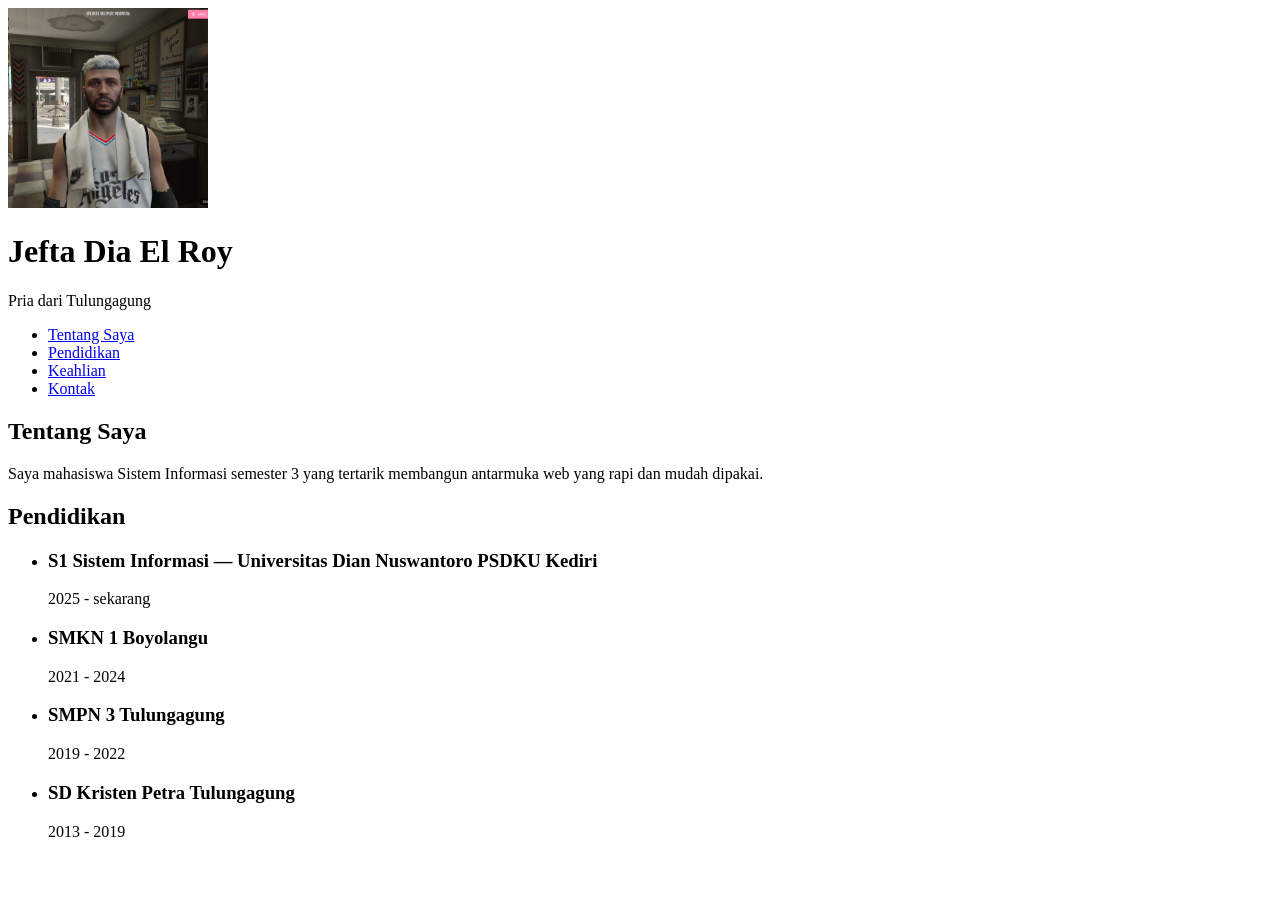
==== index.html @ 18fe1892 "feat: tambah section pendidikan" ====
<!DOCTYPE html>
<html lang="id">
<head>
    <meta charset="UTF-8">
    <meta name="viewport" content="width=device-width, initial-scale=1.0">
    <title>Jefta Dia El Roy - Profil</title>
</head>
<body>
    <header>
        <img src="images/foto-profil.jpg" alt="Foto profil Jefta Dia El ROy" width="200">
        <h1>Jefta Dia El Roy</h1>
        <p>Pria dari Tulungagung</p>
    </header>

    <nav>
        <ul>
            <li><a href="#tentang">Tentang Saya</a></li>
            <li><a href="#pendidikan">Pendidikan</a></li>
            <li><a href="#keahlian">Keahlian</a></li>
            <li><a href="#kontak">Kontak</a></li>
        </ul>
    </nav>

    <main>

      <section id="tentang">
        <h2>Tentang Saya</h2>
        <p>
          Saya mahasiswa Sistem Informasi semester 3 yang tertarik membangun
          antarmuka web yang rapi dan mudah dipakai.
        </p>
      </section>

      <section id="pendidikan">
        <h2>Pendidikan</h2>
        <ul>
          <li>
            <h3>S1 Sistem Informasi — Universitas Dian Nuswantoro PSDKU Kediri</h3>
            <p>2025 - sekarang</p>
          </li>
          <li>
            <h3>SMKN 1 Boyolangu</h3>
            <p>2021 - 2024</p>
          </li>
          <li>
            <h3>SMPN 3 Tulungagung</h3>
            <p>2019 - 2022</p>
          </li>
          <li>
            <h3>SD Kristen Petra Tulungagung</h3>
            <p>2013 - 2019</p>
          </li>
        </ul>
      </section>

    </main>
</body>
</html>
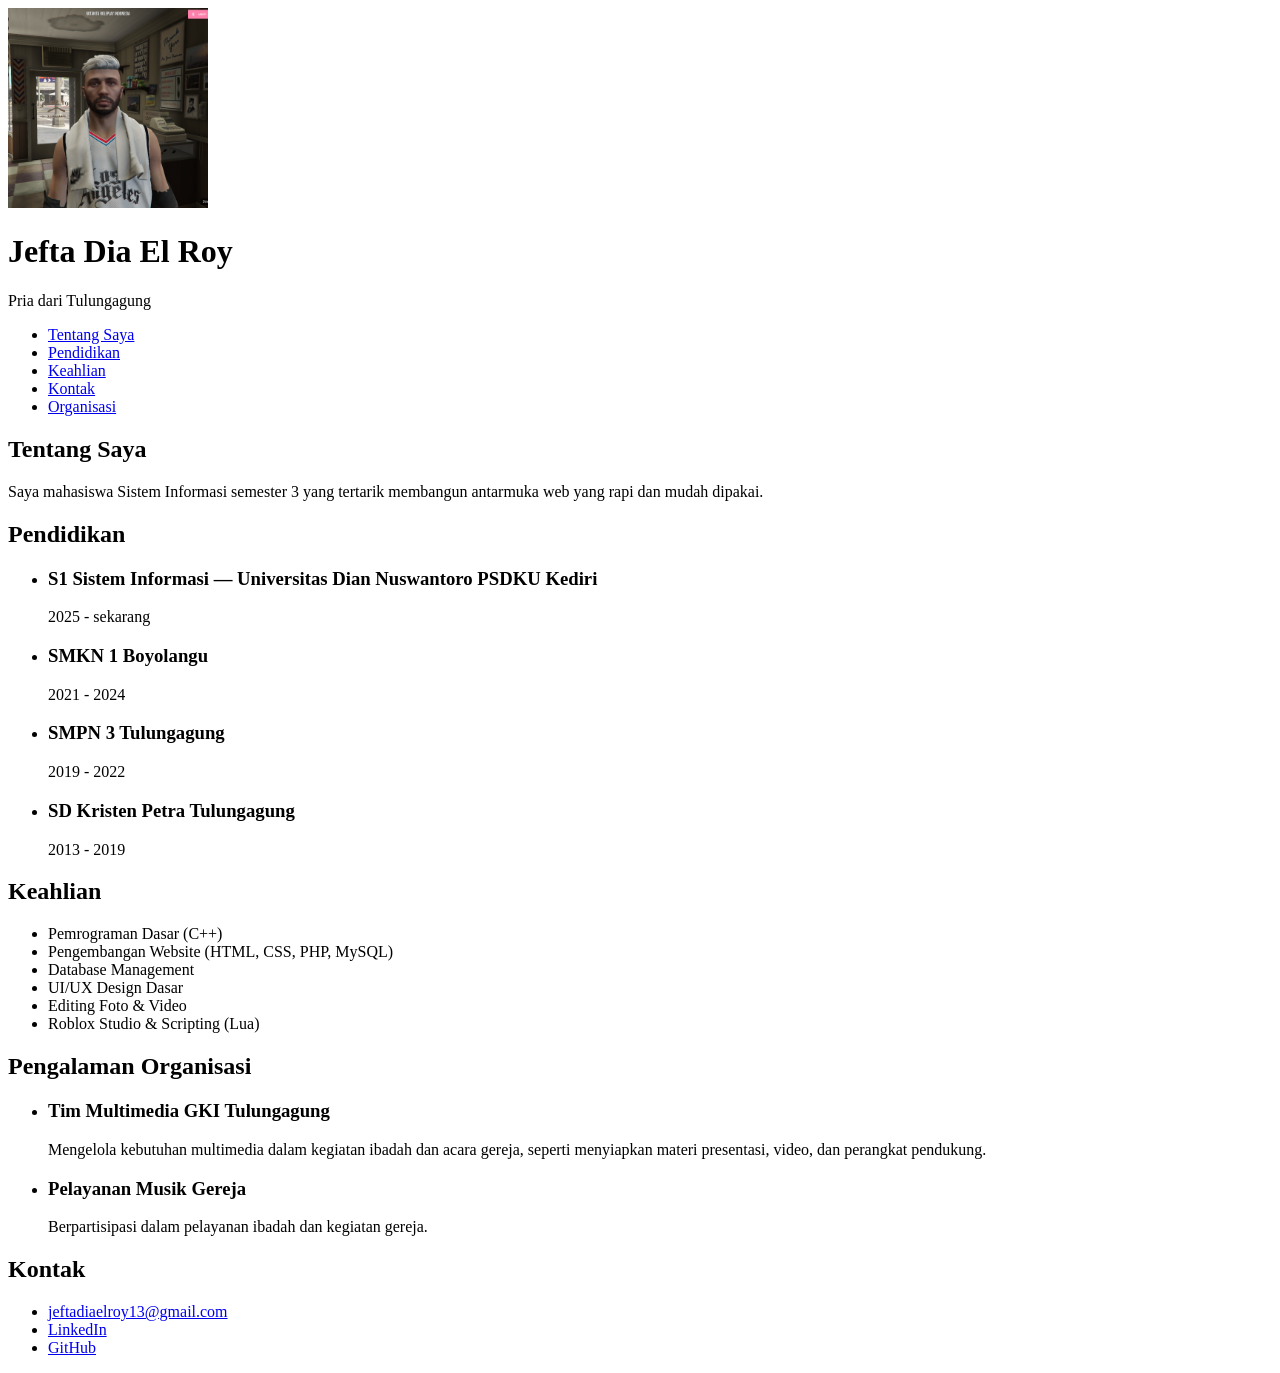
==== commit 986544bb: "feat: tambah section keahlian dan kontak" ====
--- a/index.html
+++ b/index.html
@@ -18,6 +18,7 @@
             <li><a href="#pendidikan">Pendidikan</a></li>
             <li><a href="#keahlian">Keahlian</a></li>
             <li><a href="#kontak">Kontak</a></li>
+            <li><a href="#organisasi">Organisasi</a></li>
         </ul>
     </nav>
 
@@ -53,6 +54,41 @@
         </ul>
       </section>
 
+      <section id="keahlian">
+        <h2>Keahlian</h2>
+        <ul>
+          <li>Pemrograman Dasar (C++)</li>
+          <li>Pengembangan Website (HTML, CSS, PHP, MySQL)</li>
+          <li>Database Management</li>
+          <li>UI/UX Design Dasar</li>
+          <li>Editing Foto & Video</li>
+          <li>Roblox Studio & Scripting (Lua)</li>
+        </ul>
+      </section>
+
+      <section id="organisasi">
+        <h2>Pengalaman Organisasi</h2>
+        <ul>
+          <li>
+            <h3>Tim Multimedia GKI Tulungagung</h3>
+            <p>Mengelola kebutuhan multimedia dalam kegiatan ibadah dan acara gereja, seperti menyiapkan materi presentasi, video, dan perangkat pendukung.</p>
+          </li>
+          <li>
+            <h3>Pelayanan Musik Gereja</h3>
+            <p>Berpartisipasi dalam pelayanan ibadah dan kegiatan gereja.</p>
+          </li>
+        </ul>
+      </section>
+
+      <section id="kontak">
+        <h2>Kontak</h2>
+        <ul>
+          <li><a href="mailto:jeftadiaelroy13@gmail.com">jeftadiaelroy13@gmail.com</a></li>
+          <li><a href="https://linkedin.com/in/jeftadiaelroy" target="_blank" rel="noopener">LinkedIn</a></li>
+          <li><a href="https://github.com/JeftaRoy" target="_blank" rel="noopener">GitHub</a></li>
+        </ul>
+      </section>
+
     </main>
 </body>
 </html>
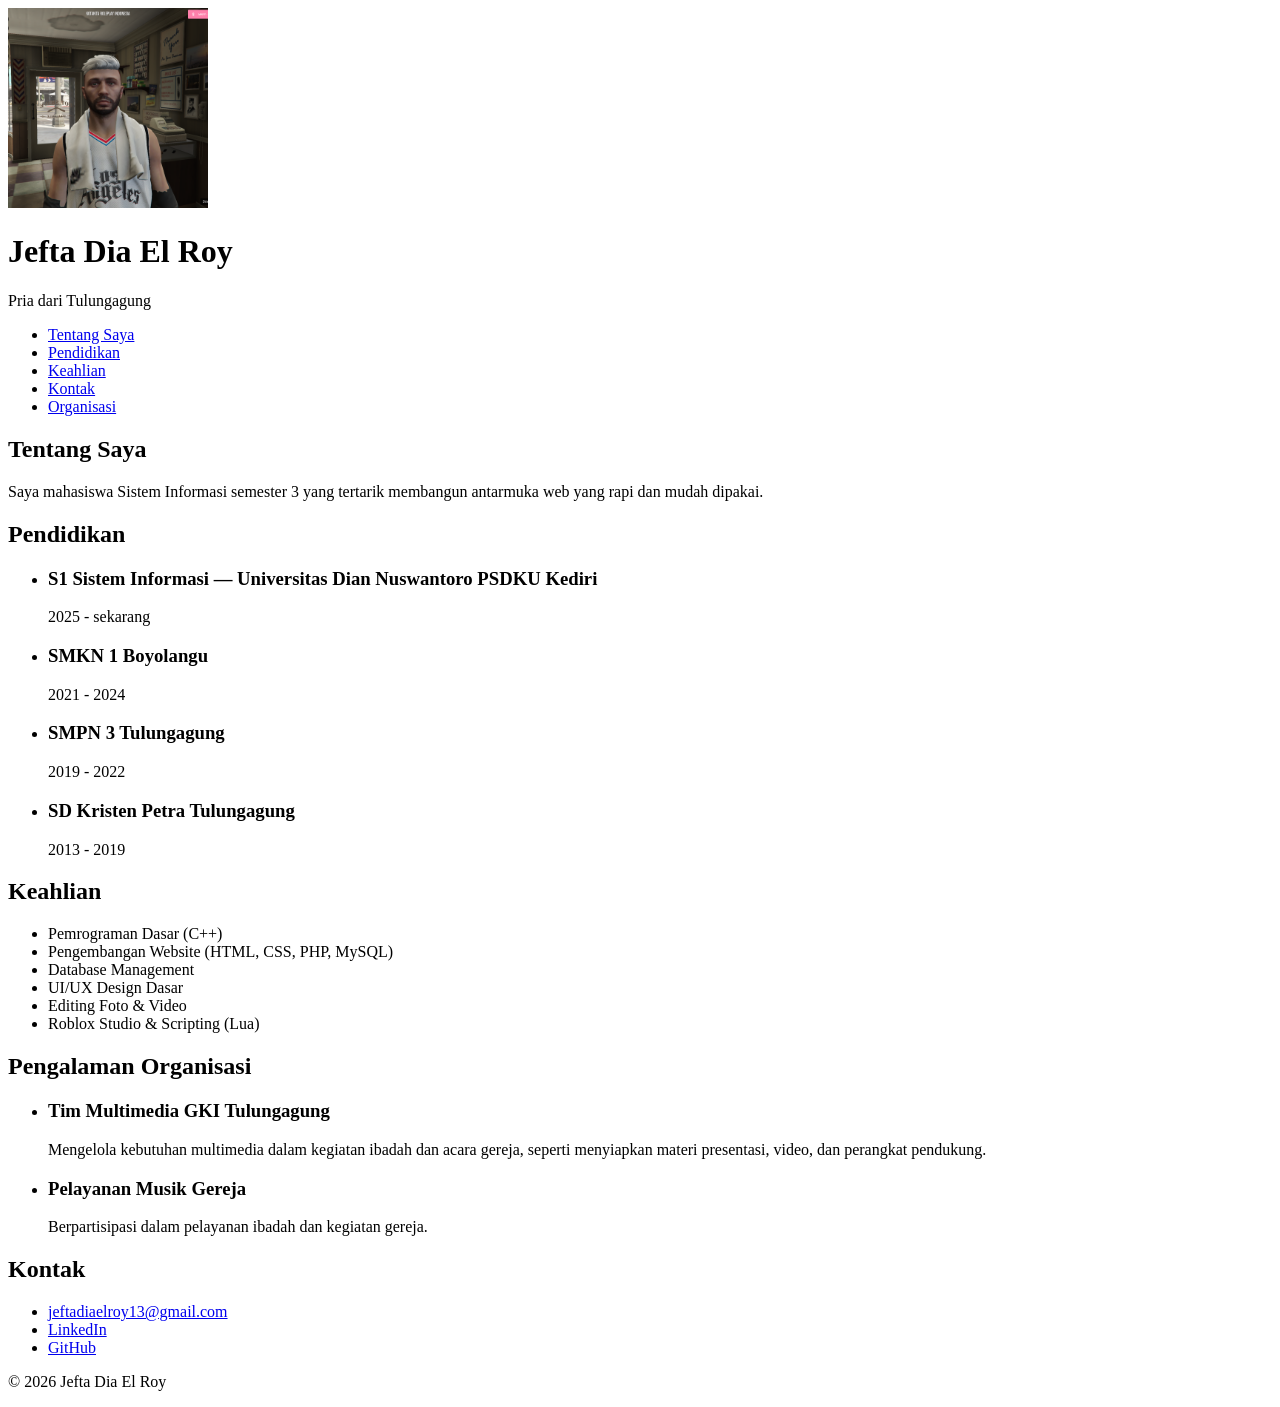
==== commit b901e74e: "feat: tambah footer" ====
--- a/index.html
+++ b/index.html
@@ -90,5 +90,10 @@
       </section>
 
     </main>
+
+    <footer>
+      <p>&copy; 2026 Jefta Dia El Roy</p>
+    </footer>
+
 </body>
 </html>
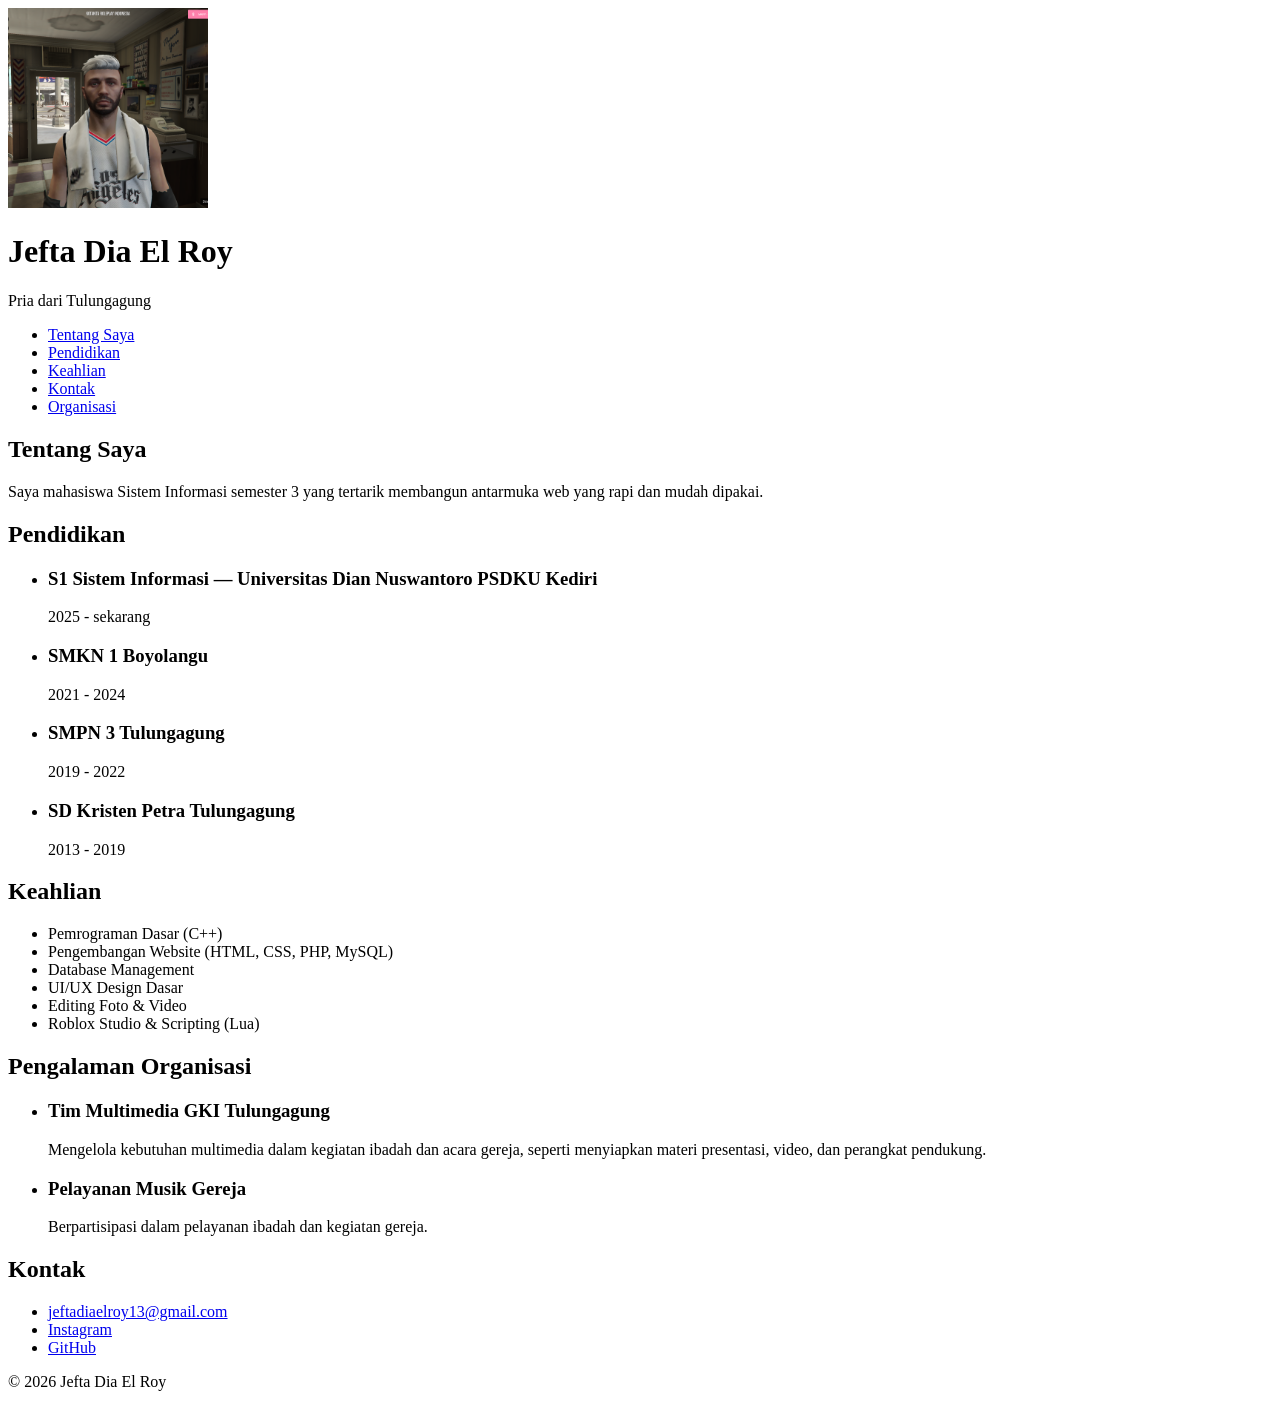
==== commit 5ad1d331: "feat: mengubah kontak" ====
--- a/index.html
+++ b/index.html
@@ -84,7 +84,7 @@
         <h2>Kontak</h2>
         <ul>
           <li><a href="mailto:jeftadiaelroy13@gmail.com">jeftadiaelroy13@gmail.com</a></li>
-          <li><a href="https://linkedin.com/in/jeftadiaelroy" target="_blank" rel="noopener">LinkedIn</a></li>
+          <li><a href="https://instagram.com/jeftaroyyy" target="_blank" rel="noopener">Instagram</a></li>
           <li><a href="https://github.com/JeftaRoy" target="_blank" rel="noopener">GitHub</a></li>
         </ul>
       </section>
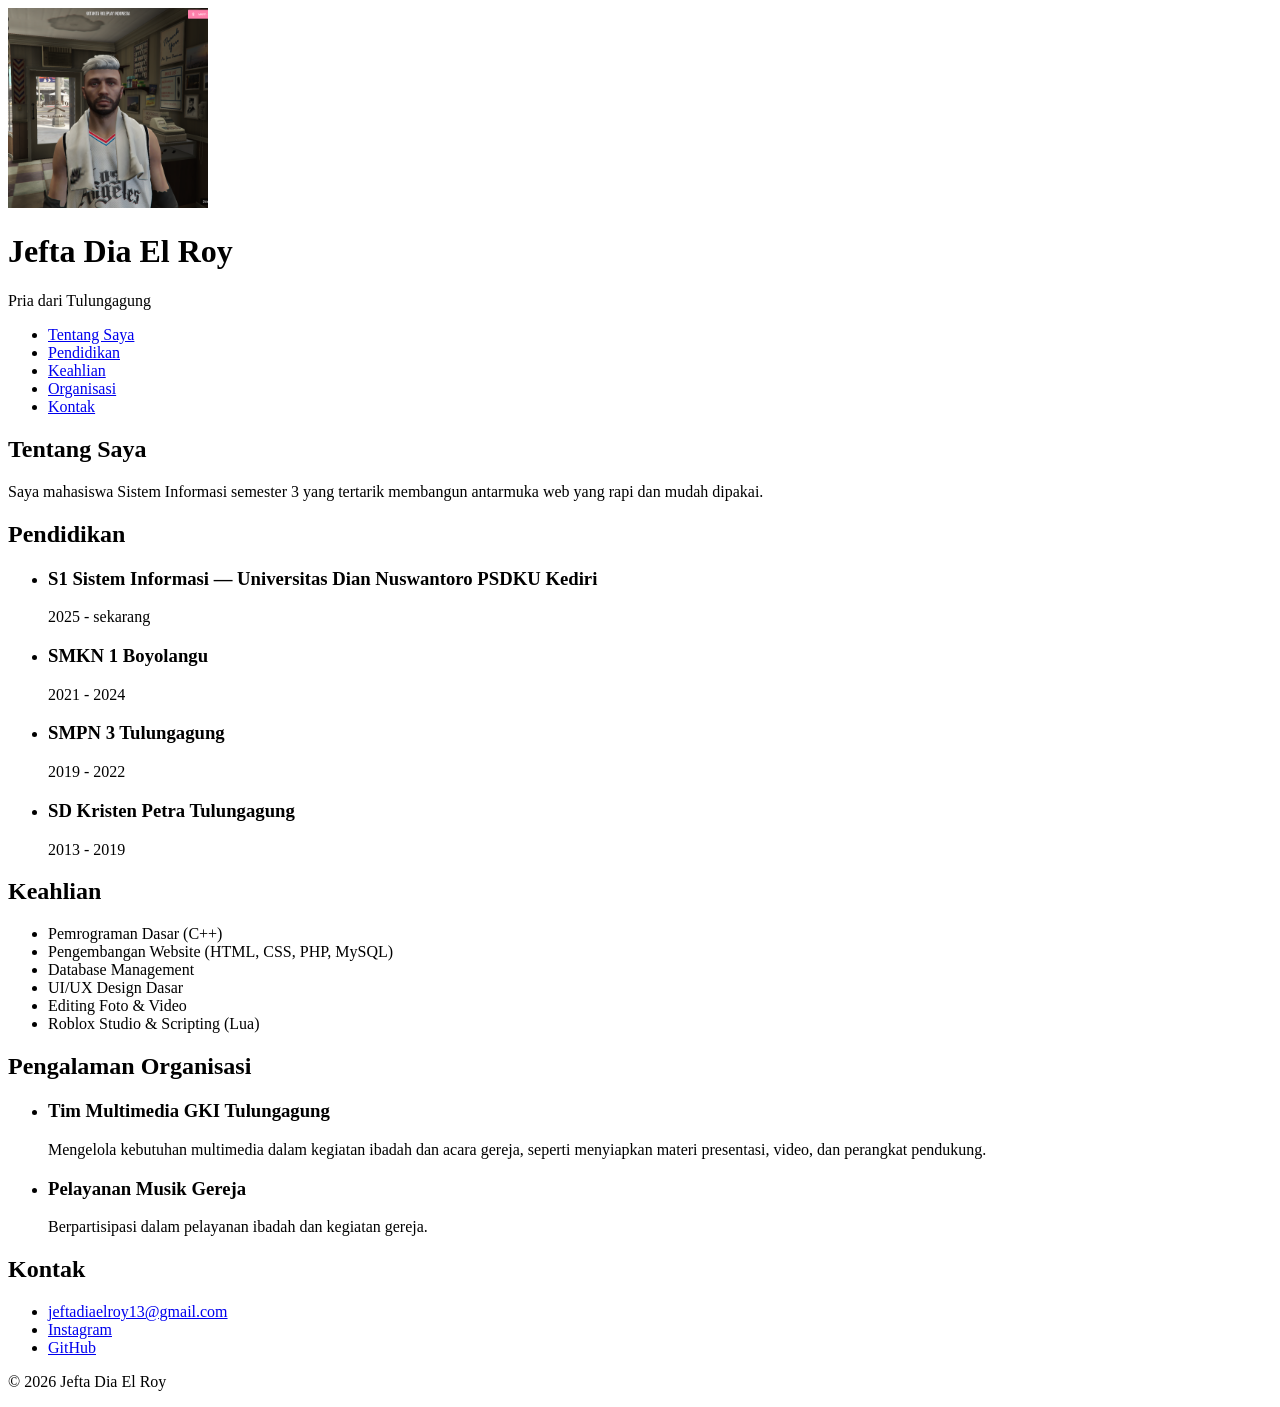
==== commit 9caad36e: "feat: mengubah nav" ====
--- a/index.html
+++ b/index.html
@@ -17,8 +17,8 @@
             <li><a href="#tentang">Tentang Saya</a></li>
             <li><a href="#pendidikan">Pendidikan</a></li>
             <li><a href="#keahlian">Keahlian</a></li>
+            <li><a href="#organisasi">Organisasi</a></li>
             <li><a href="#kontak">Kontak</a></li>
-            <li><a href="#organisasi">Organisasi</a></li>
         </ul>
     </nav>
 
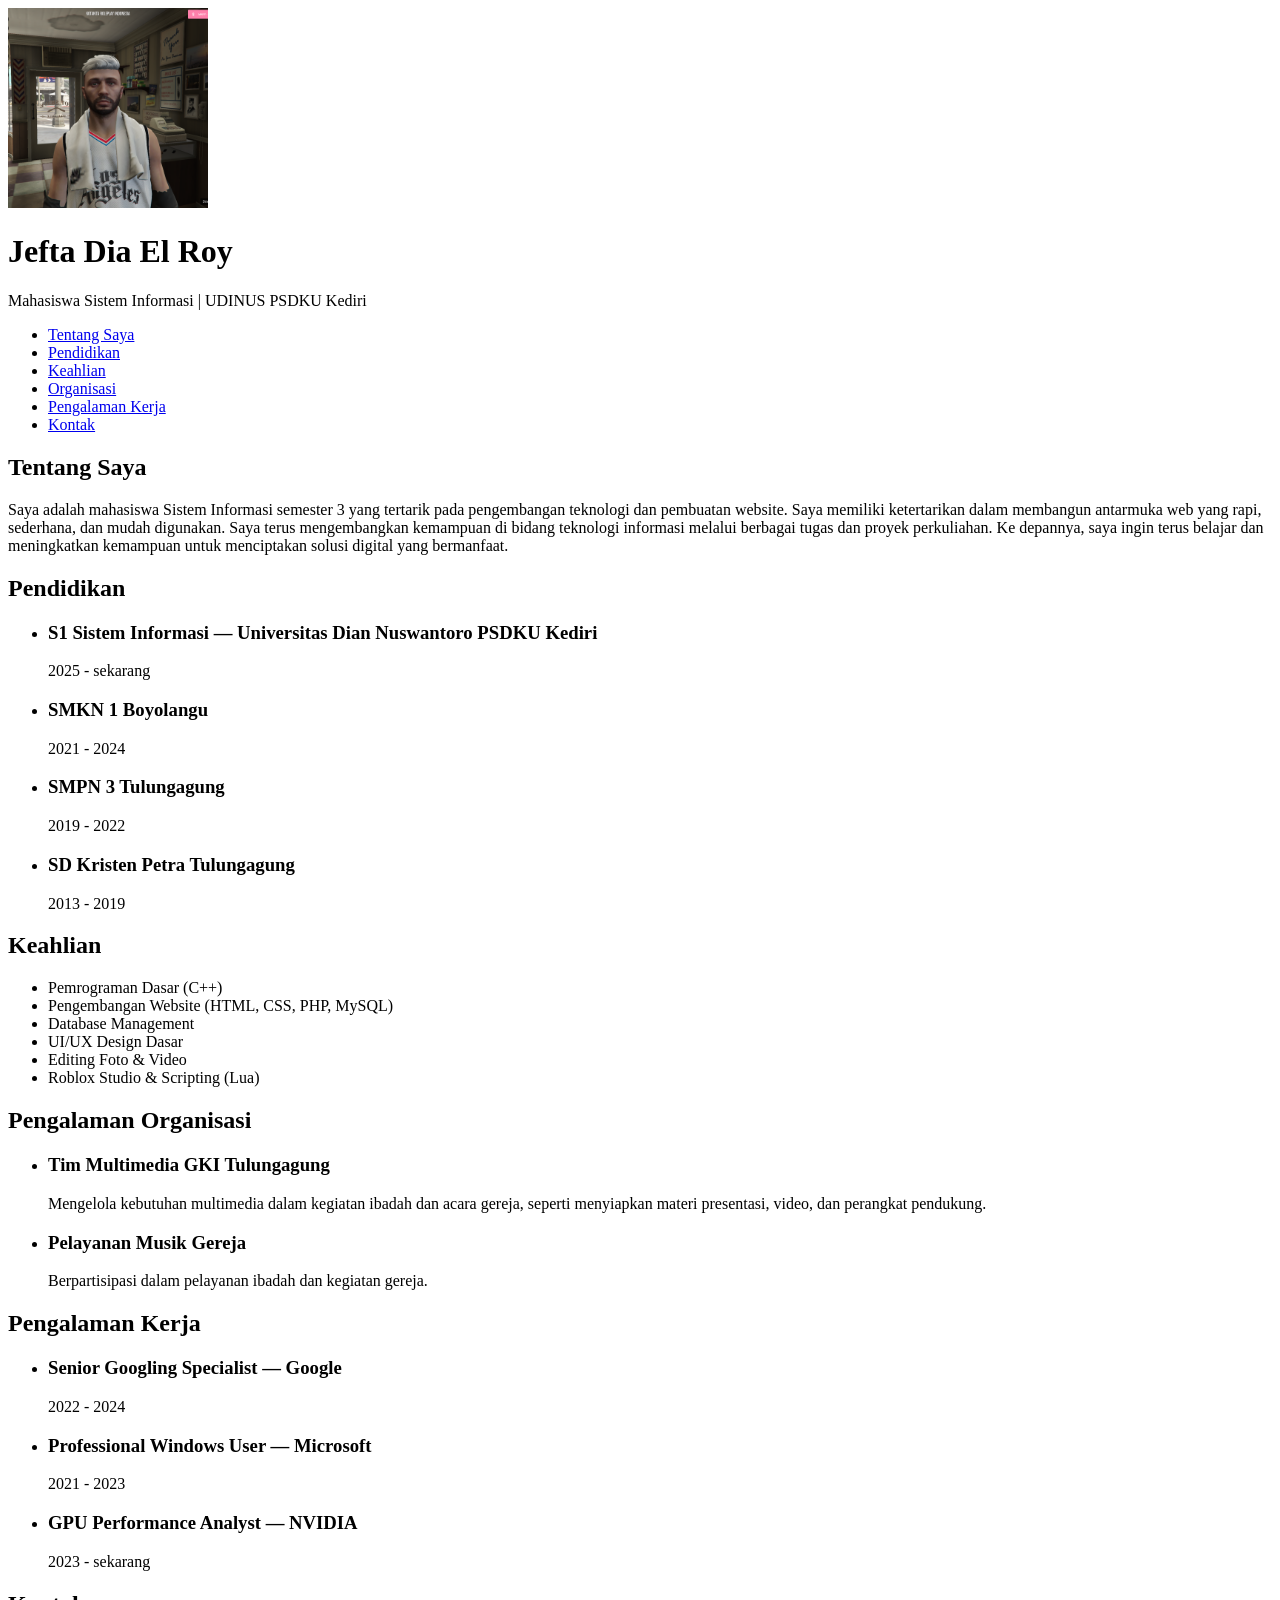
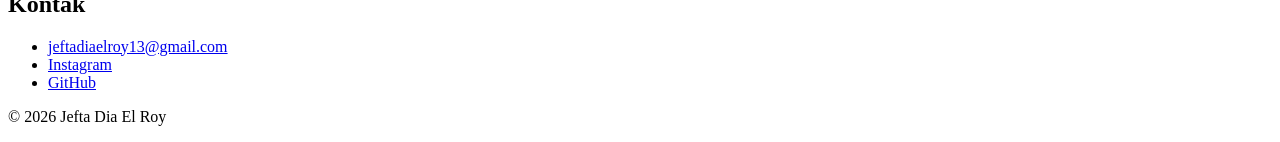
==== commit b50271a0: "feat: menambahkan pengalaman kerja dan menyesuaikan beberapa bagian" ====
--- a/index.html
+++ b/index.html
@@ -9,7 +9,7 @@
     <header>
         <img src="images/foto-profil.jpg" alt="Foto profil Jefta Dia El ROy" width="200">
         <h1>Jefta Dia El Roy</h1>
-        <p>Pria dari Tulungagung</p>
+        <p>Mahasiswa Sistem Informasi | UDINUS PSDKU Kediri</p>
     </header>
 
     <nav>
@@ -18,6 +18,7 @@
             <li><a href="#pendidikan">Pendidikan</a></li>
             <li><a href="#keahlian">Keahlian</a></li>
             <li><a href="#organisasi">Organisasi</a></li>
+            <li><a href="#pengalaman">Pengalaman Kerja</a></li>
             <li><a href="#kontak">Kontak</a></li>
         </ul>
     </nav>
@@ -27,8 +28,7 @@
       <section id="tentang">
         <h2>Tentang Saya</h2>
         <p>
-          Saya mahasiswa Sistem Informasi semester 3 yang tertarik membangun
-          antarmuka web yang rapi dan mudah dipakai.
+          Saya adalah mahasiswa Sistem Informasi semester 3 yang tertarik pada pengembangan teknologi dan pembuatan website. Saya memiliki ketertarikan dalam membangun antarmuka web yang rapi, sederhana, dan mudah digunakan. Saya terus mengembangkan kemampuan di bidang teknologi informasi melalui berbagai tugas dan proyek perkuliahan. Ke depannya, saya ingin terus belajar dan meningkatkan kemampuan untuk menciptakan solusi digital yang bermanfaat.
         </p>
       </section>
 
@@ -80,6 +80,24 @@
         </ul>
       </section>
 
+      <section id="pengalaman">
+        <h2>Pengalaman Kerja</h2>
+        <ul>
+          <li>
+            <h3>Senior Googling Specialist — Google</h3>
+            <p>2022 - 2024</p>
+          </li>
+          <li>
+            <h3>Professional Windows User — Microsoft</h3>
+            <p>2021 - 2023</p>
+          </li>
+          <li>
+            <h3>GPU Performance Analyst — NVIDIA</h3>
+            <p>2023 - sekarang</p>
+          </li>
+        </ul>
+      </section>
+
       <section id="kontak">
         <h2>Kontak</h2>
         <ul>
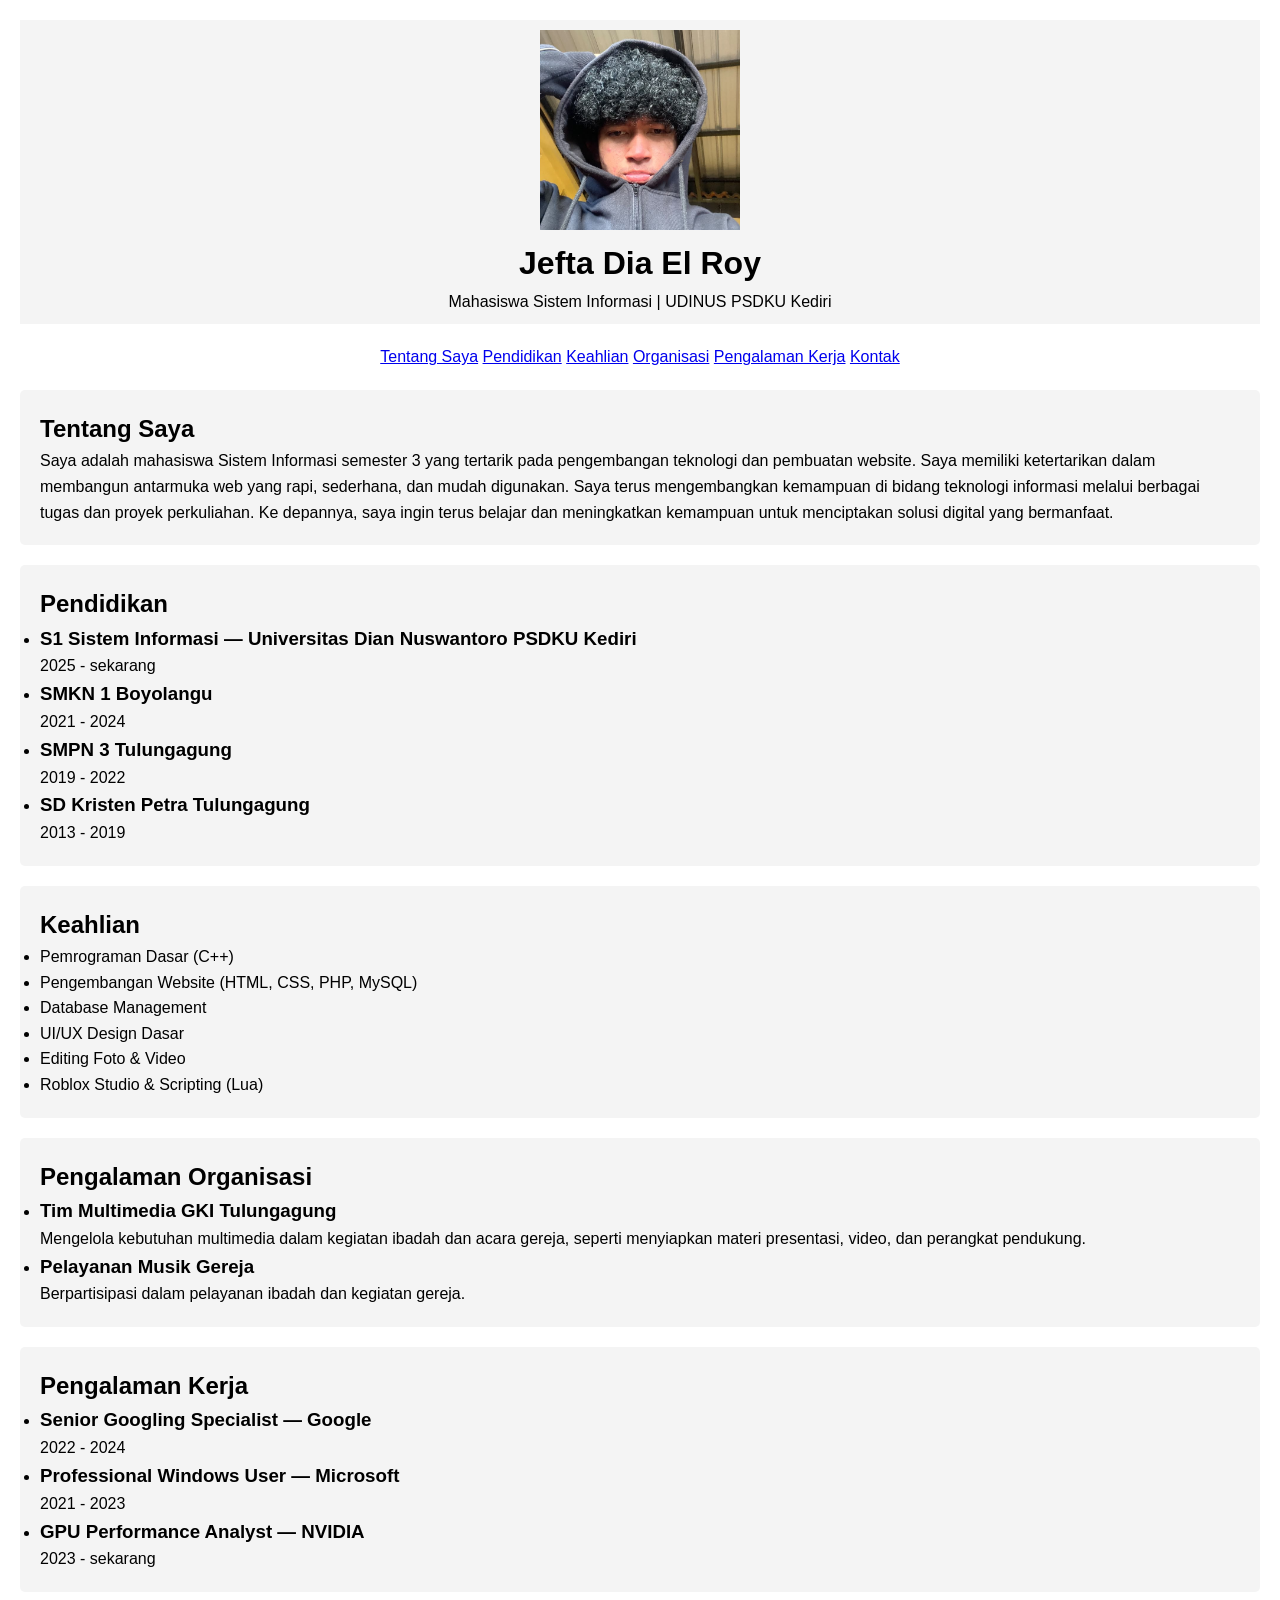
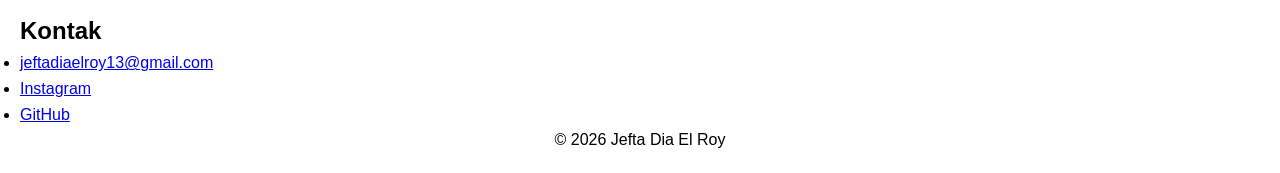
==== commit c5046051: "style: menambahkan css" ====
--- a/index.html
+++ b/index.html
@@ -4,16 +4,18 @@
     <meta charset="UTF-8">
     <meta name="viewport" content="width=device-width, initial-scale=1.0">
     <title>Jefta Dia El Roy - Profil</title>
+
+    <link rel="stylesheet" href="css/style.css">
 </head>
 <body>
-    <header>
+    <header id="header">
         <img src="images/foto-profil.jpg" alt="Foto profil Jefta Dia El ROy" width="200">
-        <h1>Jefta Dia El Roy</h1>
+        <h1 style="font-family: Arial, sans-serif;">Jefta Dia El Roy</h1>
         <p>Mahasiswa Sistem Informasi | UDINUS PSDKU Kediri</p>
     </header>
 
     <nav>
-        <ul>
+        <ul class="daftar-isi">
             <li><a href="#tentang">Tentang Saya</a></li>
             <li><a href="#pendidikan">Pendidikan</a></li>
             <li><a href="#keahlian">Keahlian</a></li>
@@ -25,14 +27,14 @@
 
     <main>
 
-      <section id="tentang">
+      <section id="tentang" class="kartu">
         <h2>Tentang Saya</h2>
         <p>
           Saya adalah mahasiswa Sistem Informasi semester 3 yang tertarik pada pengembangan teknologi dan pembuatan website. Saya memiliki ketertarikan dalam membangun antarmuka web yang rapi, sederhana, dan mudah digunakan. Saya terus mengembangkan kemampuan di bidang teknologi informasi melalui berbagai tugas dan proyek perkuliahan. Ke depannya, saya ingin terus belajar dan meningkatkan kemampuan untuk menciptakan solusi digital yang bermanfaat.
         </p>
       </section>
 
-      <section id="pendidikan">
+      <section id="pendidikan" class="kartu">
         <h2>Pendidikan</h2>
         <ul>
           <li>
@@ -54,7 +56,7 @@
         </ul>
       </section>
 
-      <section id="keahlian">
+      <section id="keahlian" class="kartu">
         <h2>Keahlian</h2>
         <ul>
           <li>Pemrograman Dasar (C++)</li>
@@ -66,7 +68,7 @@
         </ul>
       </section>
 
-      <section id="organisasi">
+      <section id="organisasi" class="kartu">
         <h2>Pengalaman Organisasi</h2>
         <ul>
           <li>
@@ -80,7 +82,7 @@
         </ul>
       </section>
 
-      <section id="pengalaman">
+      <section id="pengalaman" class="kartu">
         <h2>Pengalaman Kerja</h2>
         <ul>
           <li>
@@ -109,7 +111,7 @@
 
     </main>
 
-    <footer>
+    <footer class="footer">
       <p>&copy; 2026 Jefta Dia El Roy</p>
     </footer>
 
--- a/css/style.css
+++ b/css/style.css
@@ -0,0 +1,43 @@
+* {
+    margin: 0;
+    padding: 0;
+    box-sizing: border-box;
+    font-family: 'Lucida Sans', 'Lucida Sans Regular', 'Lucida Grande', 'Lucida Sans Unicode', Geneva, Verdana, sans-serif;
+}
+
+body {
+    background-color: rgb(255, 255, 255);
+    color: rgb(0, 0, 0);
+    line-height: 1.6;
+    padding: 20px;
+}
+
+.daftar-isi {
+    list-style-type: none;
+    padding: 0;
+    margin: 20px 0;
+    text-align: center;
+}
+
+.daftar-isi li {
+    display: inline;
+    text-align: center;
+}
+
+#header {
+    background-color: #f4f4f4;
+    color: rgb(0, 0, 0);
+    text-align: center;
+    padding: 10px;
+}
+
+.kartu {
+    background-color: #f4f4f4;
+    padding: 20px;
+    margin: 20px 0;
+    border-radius: 5px;
+}
+
+.footer{
+    text-align: center;
+}
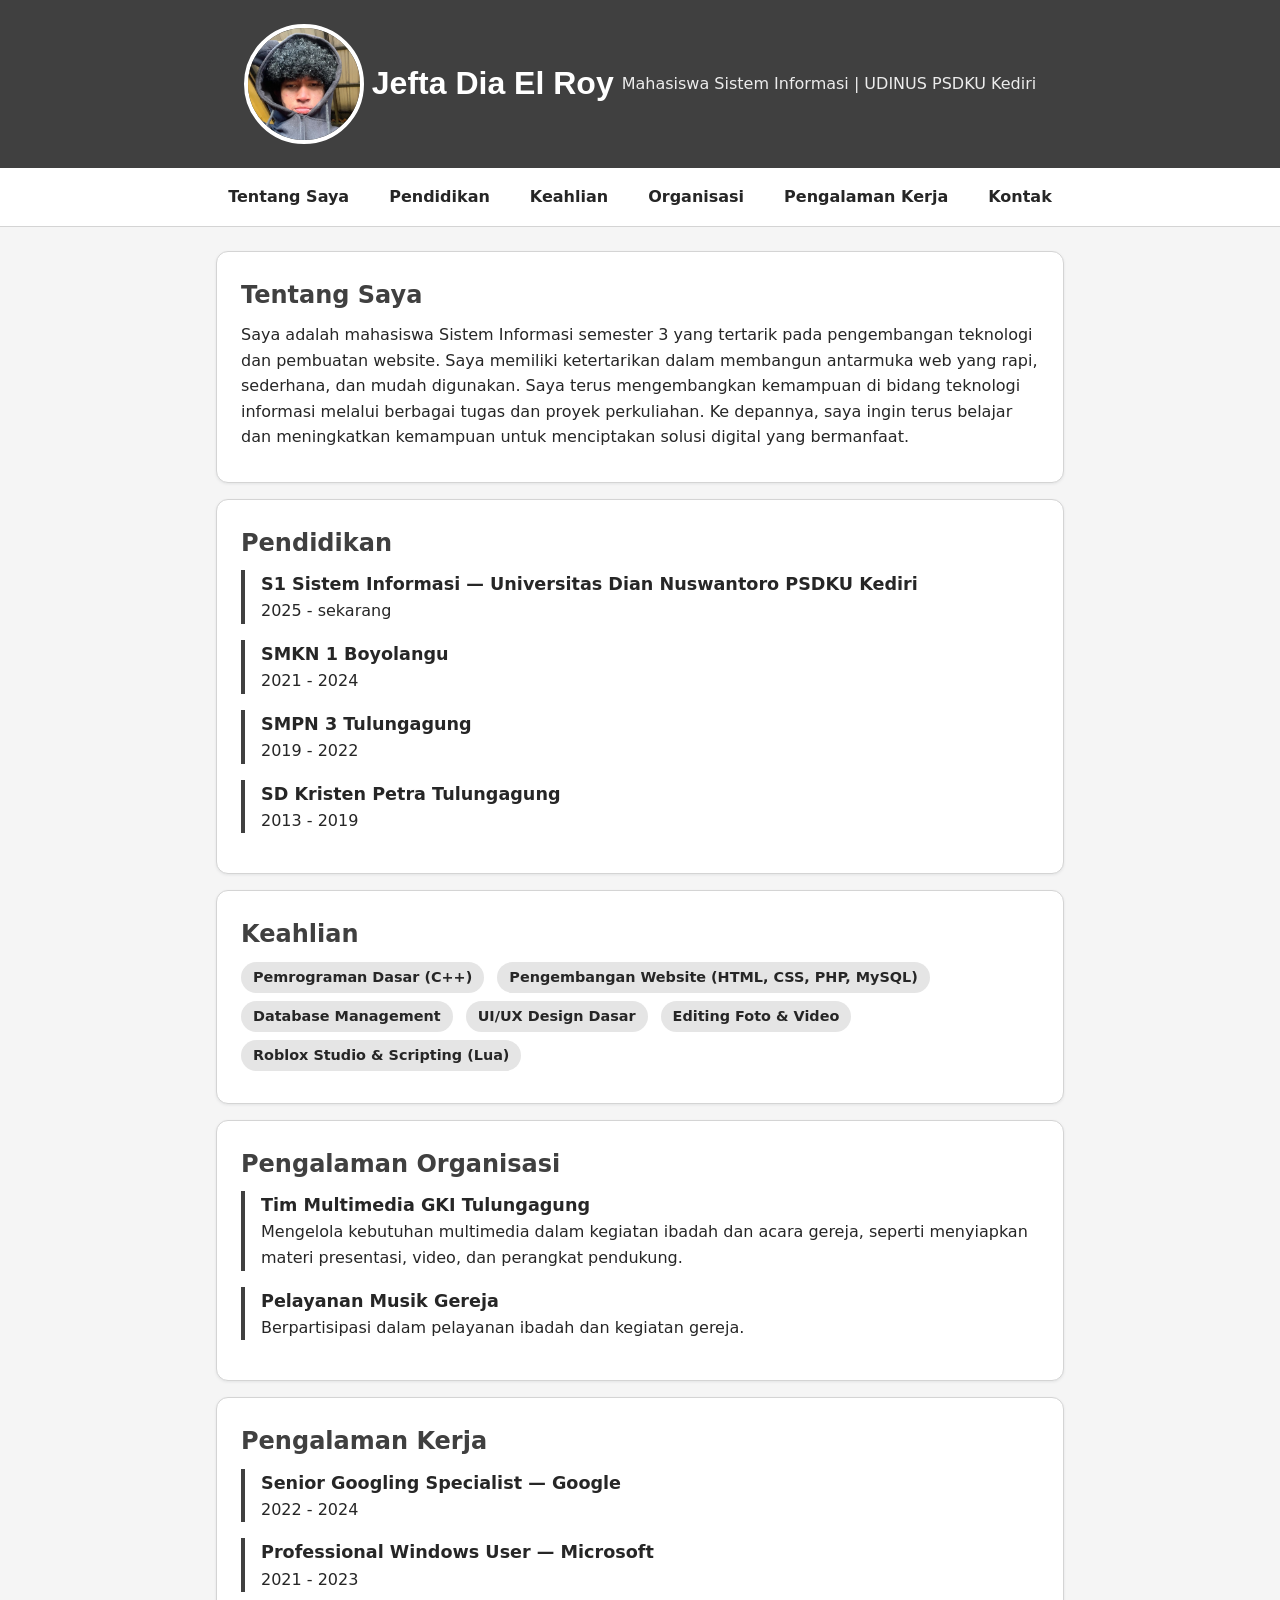
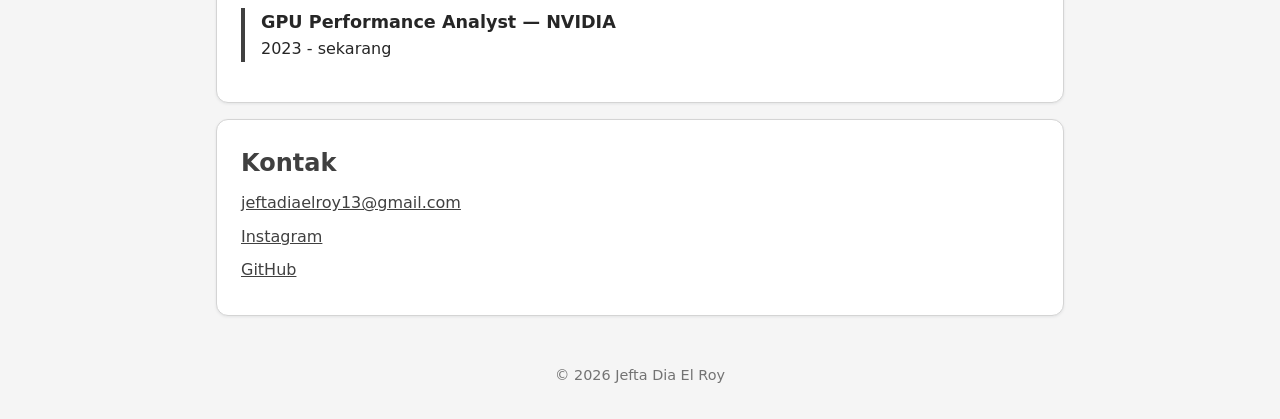
==== commit 4558c5f4: "Memasang Tailwind dan melakukan penyesuaian" ====
--- a/index.html
+++ b/index.html
@@ -9,7 +9,7 @@
 </head>
 <body>
     <header id="header">
-        <img src="images/foto-profil.jpg" alt="Foto profil Jefta Dia El ROy" width="200">
+        <img src="images/foto-profil.jpg" alt="Foto profil Jefta Dia El Roy" width="200">
         <h1 style="font-family: Arial, sans-serif;">Jefta Dia El Roy</h1>
         <p>Mahasiswa Sistem Informasi | UDINUS PSDKU Kediri</p>
     </header>
--- a/css/style.css
+++ b/css/style.css
@@ -1,43 +1,239 @@
+:root {
+  /* Warna */
+  --bg: #f5f5f5;
+  --surface: #ffffff;
+  --text: #262626;
+  --muted: #737373;
+  --accent: #404040;
+  --accent-soft: #e5e5e5;
+  --on-accent: #ffffff;
+  --border: #d4d4d4;
+
+  /* Spasi */
+  --space-s: 8px;
+  --space-m: 16px;
+  --space-l: 24px;
+
+  /* Bentuk & huruf */
+  --radius: 12px;
+  --font: "Segoe UI", system-ui, sans-serif;
+}
+
 * {
-    margin: 0;
-    padding: 0;
-    box-sizing: border-box;
-    font-family: 'Lucida Sans', 'Lucida Sans Regular', 'Lucida Grande', 'Lucida Sans Unicode', Geneva, Verdana, sans-serif;
+  box-sizing: border-box;
+}
+
+img {
+  max-width: 100%;
+  height: auto;
+  display: block;
 }
 
 body {
-    background-color: rgb(255, 255, 255);
-    color: rgb(0, 0, 0);
-    line-height: 1.6;
-    padding: 20px;
-}
-
-.daftar-isi {
-    list-style-type: none;
-    padding: 0;
-    margin: 20px 0;
-    text-align: center;
-}
-
-.daftar-isi li {
-    display: inline;
-    text-align: center;
-}
-
-#header {
-    background-color: #f4f4f4;
-    color: rgb(0, 0, 0);
-    text-align: center;
-    padding: 10px;
-}
-
-.kartu {
-    background-color: #f4f4f4;
-    padding: 20px;
-    margin: 20px 0;
-    border-radius: 5px;
-}
-
-.footer{
-    text-align: center;
+  margin: 0;
+  font-family: var(--font);
+  font-size: 1rem;
+  line-height: 1.6;
+  color: var(--text);
+  background: var(--bg);
+}
+
+header {
+  display: flex;
+  flex-direction: column;
+  align-items: center;
+  gap: var(--space-s);
+  background: var(--accent);
+  color: var(--on-accent);
+  text-align: center;
+  padding: var(--space-l) var(--space-m);
+}
+
+header img {
+  width: clamp(80px, 20vw, 120px);
+  height: clamp(80px, 20vw, 120px);
+  border-radius: 50%;
+  border: 4px solid var(--on-accent);
+  object-fit: cover;
+}
+
+header h1 {
+  margin: 0;
+  font-size: 2rem;
+}
+
+header p {
+  margin: 0;
+  opacity: 0.9;
+}
+
+nav {
+  background: var(--surface);
+  border-bottom: 1px solid var(--border);
+  padding: var(--space-s) 0;
+  position: sticky;
+  top: 0;
+  z-index: 10;
+}
+
+nav ul {
+  display: flex;
+  flex-wrap: wrap;
+  justify-content: center;
+  gap: var(--space-s);
+  list-style: none;
+  margin: 0;
+  padding: 0;
+}
+
+nav>ul>li>a {
+  display: block;
+  padding: var(--space-s) var(--space-m);
+  color: var(--text);
+  text-decoration: none;
+  font-weight: 600;
+  border-radius: var(--radius);
+}
+
+nav>ul>li>a:hover {
+  background: var(--accent-soft);
+  color: var(--accent);
+}
+
+main {
+  max-width: 720px;
+  margin: var(--space-l) auto;
+  padding: 0 var(--space-m);
+}
+
+section {
+  background: var(--surface);
+  border: 1px solid var(--border);
+  border-radius: var(--radius);
+  padding: var(--space-l);
+  margin-bottom: var(--space-m);
+  scroll-margin-top: 75px;
+  box-shadow: 0 1px 3px rgba(15, 23, 42, 0.08);
+}
+
+p {
+  margin: 0 0 var(--space-s);
+}
+
+h2 {
+  margin: 0 0 var(--space-s);
+  font-size: 1.5rem;
+  color: var(--accent);
+}
+
+h3 {
+  margin: 0;
+  font-size: 1.1rem;
+}
+
+#pendidikan ul {
+  list-style: none;
+  margin: 0;
+  padding: 0;
+}
+
+#pendidikan li {
+  border-left: 4px solid var(--accent);
+  padding-left: var(--space-m);
+  margin-bottom: var(--space-m);
+}
+
+#keahlian ul {
+  list-style: none;
+  margin: 0;
+  padding: 0;
+}
+
+#keahlian li {
+  display: inline-block;
+  background: var(--accent-soft);
+  color: var(--text);
+  font-size: 0.9rem;
+  font-weight: 600;
+  padding: 4px 12px;
+  margin: 0 var(--space-s) var(--space-s) 0;
+  border-radius: 999px;
+}
+
+#organisasi ul {
+  list-style: none;
+  margin: 0;
+  padding: 0;
+}
+
+#organisasi li {
+  border-left: 4px solid var(--accent);
+  padding-left: var(--space-m);
+  margin-bottom: var(--space-m);
+}
+
+#pengalaman ul {
+  list-style: none;
+  margin: 0;
+  padding: 0;
+}
+
+#pengalaman li {
+  border-left: 4px solid var(--accent);
+  padding-left: var(--space-m);
+  margin-bottom: var(--space-m);
+}
+
+#kontak ul {
+  list-style: none;
+  margin: 0;
+  padding: 0;
+}
+
+#kontak li {
+  margin-bottom: var(--space-s);
+}
+
+a {
+  color: var(--accent);
+}
+
+footer {
+  text-align: center;
+  color: var(--muted);
+  font-size: 0.9rem;
+  padding: var(--space-l) var(--space-m);
+}
+
+.tema-gelap {
+  --bg: #0f172a;
+  --surface: #1e293b;
+  --text: #e2e8f0;
+  --muted: #94a3b8;
+  --accent: #93c5fd;
+  --accent-soft: #1e3a5f;
+  --on-accent: #0f172a;
+  --border: #334155;
+}
+
+@media (min-width: 768px) {
+  header {
+    flex-direction: row;
+    justify-content: center;
+    text-align: left;
+  }
+
+  main {
+    max-width: 880px;
+  }
+
+  .daftar-skill {
+    grid-template-columns: repeat(auto-fit, minmax(120px, 1fr));
+  }
+}
+
+a:focus-visible,
+button:focus-visible {
+  outline: 2px solid var(--accent);
+  outline-offset: 2px;
 }
